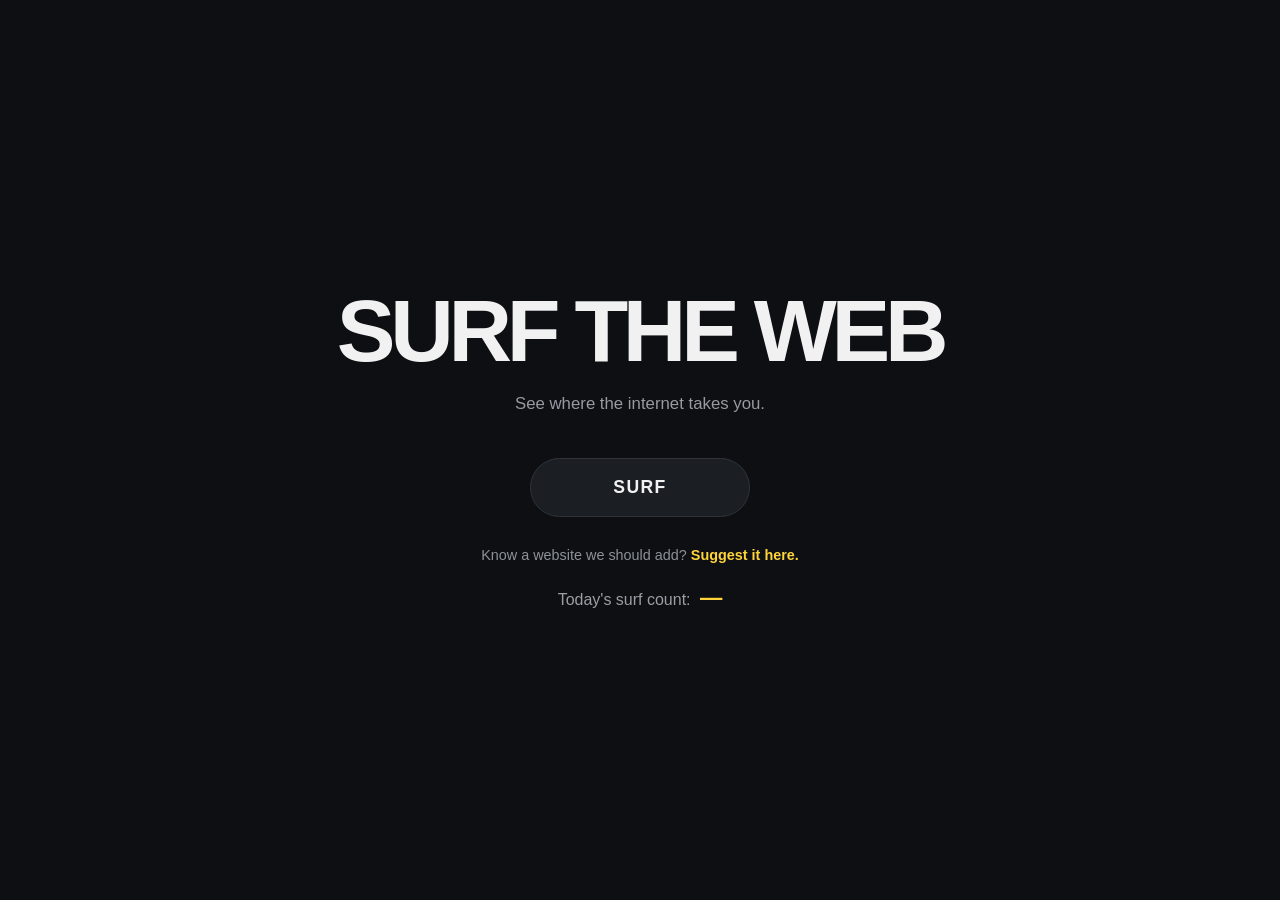
==== index.html @ 36b1ced0 "Add SirfTheWeb website files" ====
<!DOCTYPE html>
<html lang="en">
<head>
    <meta charset="UTF-8">

    <meta
        name="viewport"
        content="width=device-width, initial-scale=1.0"
    >

    <title>SurfTheWeb.online — Discover Something Random</title>

    <meta
        name="description"
        content="Surf the web and discover a randomly selected interesting website."
    >

    <link rel="stylesheet" href="style.css">
</head>

<body>

    <main class="page">

        <section class="hero">

            <h1>SURF THE WEB</h1>

            <p class="tagline">
                See where the internet takes you.
            </p>

            <button
                id="surfButton"
                class="surf-button"
                type="button"
            >
                SURF
            </button>

            <p class="submit-site">
                Know a website we should add?
                <a
                    href="#"
                    id="submitSite"
                >
                    Suggest it here.
                </a>
            </p>

            <div
                id="surfCount"
                class="surf-count"
                aria-live="polite"
            >
                <span class="surf-count-label">
                    Today's surf count:
                </span>

                <span
                    id="surfCountNumber"
                    class="surf-count-number"
                >
                    —
                </span>
            </div>

        </section>

    </main>


    <script src="websites.js"></script>
    <script src="app.js"></script>

</body>
</html>
---- style.css ----
* {
    box-sizing: border-box;
}

html,
body {
    margin: 0;
    padding: 0;
    width: 100%;
    min-height: 100%;
}

body {
    font-family:
        -apple-system,
        BlinkMacSystemFont,
        "Segoe UI",
        Roboto,
        Helvetica,
        Arial,
        sans-serif;

    background: #0d0f12;
    color: #eeeeee;
}

.page {
    min-height: 100vh;

    display: flex;
    flex-direction: column;
    align-items: center;
    justify-content: center;

    padding: 40px 20px;
}

.hero {
    width: 100%;
    max-width: 700px;

    display: flex;
    flex-direction: column;
    align-items: center;

    text-align: center;
}

.hero h1 {
    margin: 0;

    color: #f1f1f1;

    font-size: clamp(2.5rem, 8vw, 5.5rem);
    font-weight: 800;
    letter-spacing: -0.06em;
    line-height: 0.95;
}

.tagline {
    margin: 18px 0 0;

    color: #969aa1;

    font-size: 1.05rem;
    line-height: 1.5;
}

.surf-button {
    margin-top: 42px;

    min-width: 220px;
    padding: 18px 42px;

    border: 1px solid #30343a;
    border-radius: 999px;

    background: #1b1e23;
    color: #f2f2f2;

    font-size: 1.1rem;
    font-weight: 700;
    letter-spacing: 0.08em;

    cursor: pointer;

    transition:
        transform 0.15s ease,
        background 0.15s ease,
        border-color 0.15s ease,
        opacity 0.15s ease;
}

.surf-button:hover:not(:disabled) {
    background: #252930;
    border-color: #40454d;
    transform: translateY(-2px);
}

.surf-button:active:not(:disabled) {
    transform: translateY(0);
}

.surf-button:disabled {
    opacity: 0.55;
    cursor: not-allowed;
}


/* ============================================================
   WEBSITE SUGGESTION
   ============================================================ */

.submit-site {
    margin: 28px 0 0;

    color: #8d929a;

    font-size: 0.9rem;
    line-height: 1.5;
}

.submit-site a {
    color: #ffd43b;
    font-weight: 600;

    text-decoration: none;

    transition:
        color 0.15s ease,
        opacity 0.15s ease;
}

.submit-site a:hover {
    color: #ffe16a;
}

.submit-site a:active {
    opacity: 0.7;
}


/* ============================================================
   SURF COUNT
   ============================================================ */

.surf-count {
    margin-top: 18px;

    color: #9a9ea5;

    font-size: 1rem;
    font-weight: 500;

    text-align: center;
}

.surf-count-number {
    display: inline-block;

    margin-left: 5px;

    color: #ffd43b;

    font-size: 1.4rem;
    font-weight: 700;
}


/* ============================================================
   MOBILE
   ============================================================ */

@media (max-width: 600px) {

    .page {
        padding: 30px 20px;
    }

    .hero h1 {
        font-size: clamp(2.4rem, 13vw, 4rem);
    }

    .tagline {
        font-size: 0.95rem;
    }

    .surf-button {
        width: 100%;
        max-width: 280px;
    }

    .submit-site {
        max-width: 90%;
    }

    .surf-count {
        font-size: 0.95rem;
    }

    .surf-count-number {
        font-size: 1.25rem;
    }
}
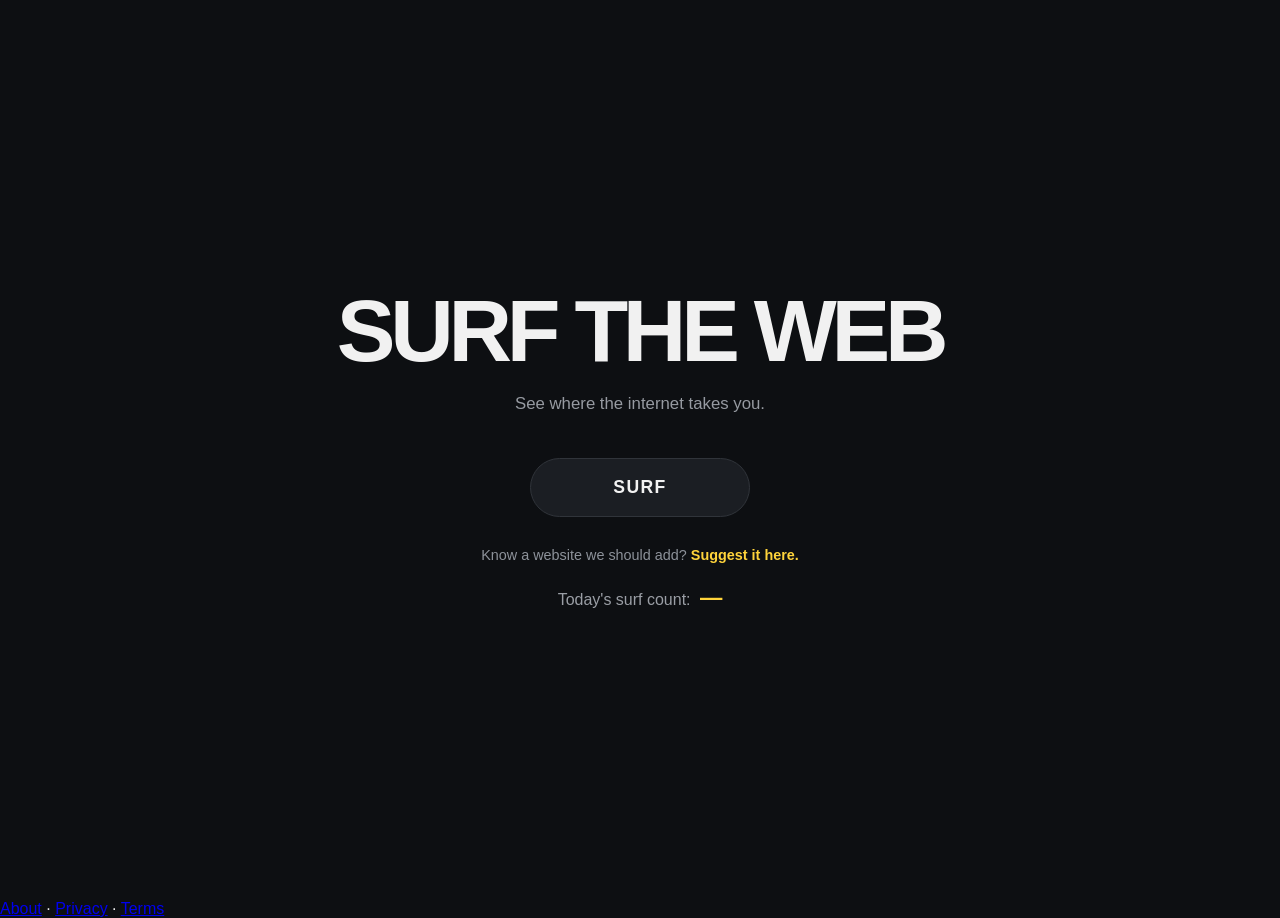
==== commit 4d5b7dc8: "Add Google AdSense site code" ====
--- a/index.html
+++ b/index.html
@@ -14,6 +14,13 @@
         name="description"
         content="Surf the web and discover a randomly selected interesting website."
     >
+
+    <!-- Google AdSense -->
+    <script
+        async
+        src="https://pagead2.googlesyndication.com/pagead/js/adsbygoogle.js?client=ca-pub-5724549924620977"
+        crossorigin="anonymous"
+    ></script>
 
     <link rel="stylesheet" href="style.css">
 </head>
@@ -69,9 +76,16 @@
 
     </main>
 
-
     <script src="websites.js"></script>
     <script src="app.js"></script>
 
+    <footer class="site-footer">
+        <a href="about.html">About</a>
+        <span>·</span>
+        <a href="privacy.html">Privacy</a>
+        <span>·</span>
+        <a href="terms.html">Terms</a>
+    </footer>
+
 </body>
 </html>
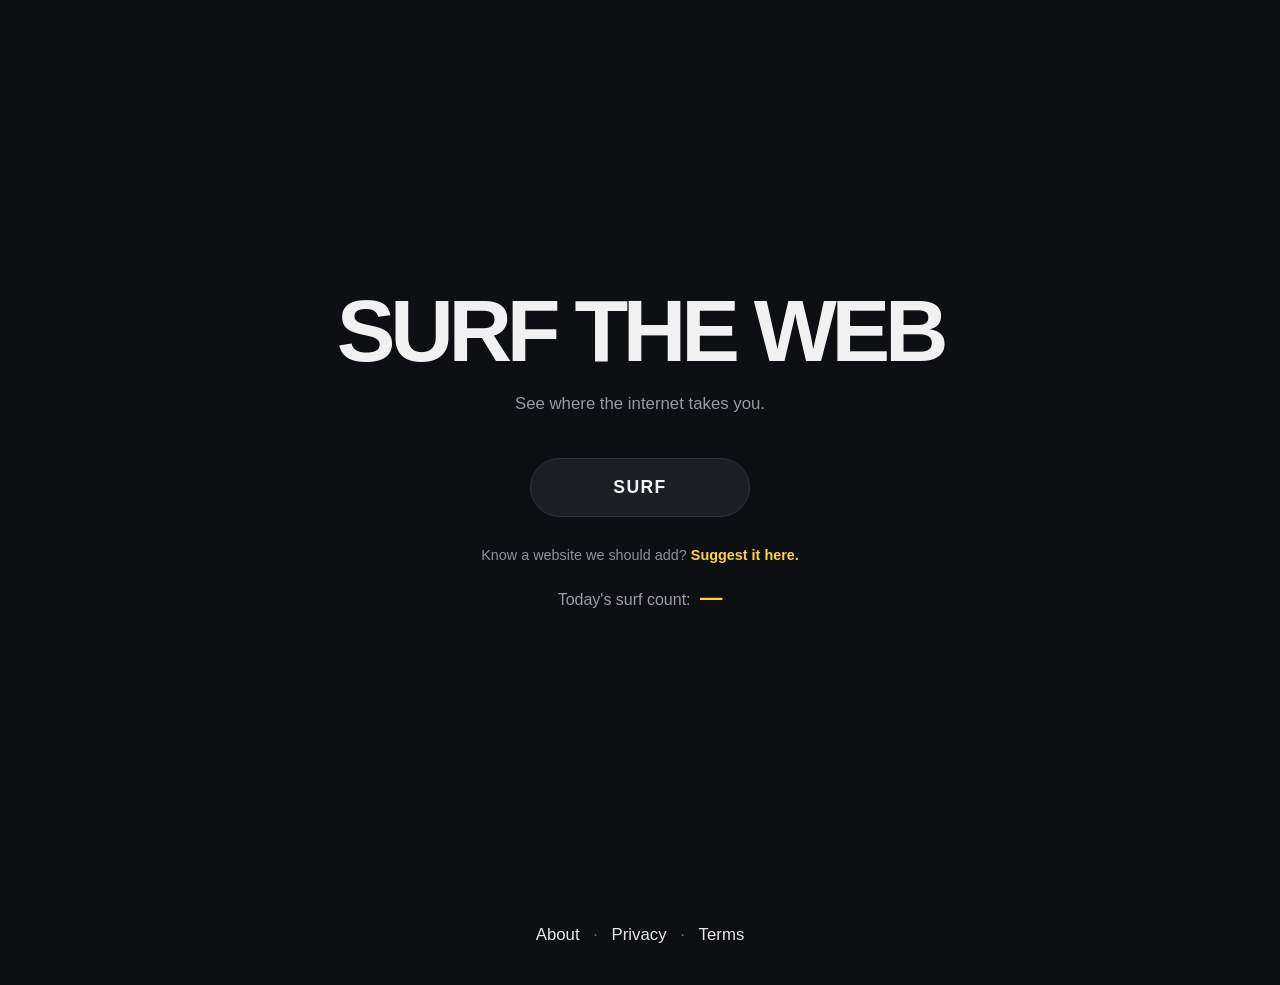
==== commit 412c67a6: "Add files via upload" ====
--- a/index.html
+++ b/index.html
@@ -1,91 +1,91 @@
-<!DOCTYPE html>
-<html lang="en">
-<head>
-    <meta charset="UTF-8">
-
-    <meta
-        name="viewport"
-        content="width=device-width, initial-scale=1.0"
-    >
-
-    <title>SurfTheWeb.online — Discover Something Random</title>
-
-    <meta
-        name="description"
-        content="Surf the web and discover a randomly selected interesting website."
-    >
-
-    <!-- Google AdSense -->
-    <script
-        async
-        src="https://pagead2.googlesyndication.com/pagead/js/adsbygoogle.js?client=ca-pub-5724549924620977"
-        crossorigin="anonymous"
-    ></script>
-
-    <link rel="stylesheet" href="style.css">
-</head>
-
-<body>
-
-    <main class="page">
-
-        <section class="hero">
-
-            <h1>SURF THE WEB</h1>
-
-            <p class="tagline">
-                See where the internet takes you.
-            </p>
-
-            <button
-                id="surfButton"
-                class="surf-button"
-                type="button"
-            >
-                SURF
-            </button>
-
-            <p class="submit-site">
-                Know a website we should add?
-                <a
-                    href="#"
-                    id="submitSite"
-                >
-                    Suggest it here.
-                </a>
-            </p>
-
-            <div
-                id="surfCount"
-                class="surf-count"
-                aria-live="polite"
-            >
-                <span class="surf-count-label">
-                    Today's surf count:
-                </span>
-
-                <span
-                    id="surfCountNumber"
-                    class="surf-count-number"
-                >
-                    —
-                </span>
-            </div>
-
-        </section>
-
-    </main>
-
-    <script src="websites.js"></script>
-    <script src="app.js"></script>
-
-    <footer class="site-footer">
-        <a href="about.html">About</a>
-        <span>·</span>
-        <a href="privacy.html">Privacy</a>
-        <span>·</span>
-        <a href="terms.html">Terms</a>
-    </footer>
-
-</body>
+<!DOCTYPE html>
+<html lang="en">
+<head>
+    <meta charset="UTF-8">
+
+    <meta
+        name="viewport"
+        content="width=device-width, initial-scale=1.0"
+    >
+
+    <title>SurfTheWeb.online — Discover Something Random</title>
+
+    <meta
+        name="description"
+        content="Surf the web and discover a randomly selected interesting website."
+    >
+
+    <!-- Google AdSense -->
+    <script
+        async
+        src="https://pagead2.googlesyndication.com/pagead/js/adsbygoogle.js?client=ca-pub-5724549924620977"
+        crossorigin="anonymous"
+    ></script>
+
+    <link rel="stylesheet" href="style.css">
+</head>
+
+<body>
+
+    <main class="page">
+
+        <section class="hero">
+
+            <h1>SURF THE WEB</h1>
+
+            <p class="tagline">
+                See where the internet takes you.
+            </p>
+
+            <button
+                id="surfButton"
+                class="surf-button"
+                type="button"
+            >
+                SURF
+            </button>
+
+            <p class="submit-site">
+                Know a website we should add?
+                <a
+                    href="#"
+                    id="submitSite"
+                >
+                    Suggest it here.
+                </a>
+            </p>
+
+            <div
+                id="surfCount"
+                class="surf-count"
+                aria-live="polite"
+            >
+                <span class="surf-count-label">
+                    Today's surf count:
+                </span>
+
+                <span
+                    id="surfCountNumber"
+                    class="surf-count-number"
+                >
+                    —
+                </span>
+            </div>
+
+        </section>
+
+    </main>
+
+    <script src="websites.js"></script>
+    <script src="app.js"></script>
+
+    <footer class="site-footer">
+        <a href="about.html">About</a>
+        <span>·</span>
+        <a href="privacy.html">Privacy</a>
+        <span>·</span>
+        <a href="terms.html">Terms</a>
+    </footer>
+
+</body>
 </html>
--- a/style.css
+++ b/style.css
@@ -1,204 +1,280 @@
-* {
-    box-sizing: border-box;
-}
-
-html,
-body {
-    margin: 0;
-    padding: 0;
-    width: 100%;
-    min-height: 100%;
-}
-
-body {
-    font-family:
-        -apple-system,
-        BlinkMacSystemFont,
-        "Segoe UI",
-        Roboto,
-        Helvetica,
-        Arial,
-        sans-serif;
-
-    background: #0d0f12;
-    color: #eeeeee;
-}
-
-.page {
-    min-height: 100vh;
-
-    display: flex;
-    flex-direction: column;
-    align-items: center;
-    justify-content: center;
-
-    padding: 40px 20px;
-}
-
-.hero {
-    width: 100%;
-    max-width: 700px;
-
-    display: flex;
-    flex-direction: column;
-    align-items: center;
-
-    text-align: center;
-}
-
-.hero h1 {
-    margin: 0;
-
-    color: #f1f1f1;
-
-    font-size: clamp(2.5rem, 8vw, 5.5rem);
-    font-weight: 800;
-    letter-spacing: -0.06em;
-    line-height: 0.95;
-}
-
-.tagline {
-    margin: 18px 0 0;
-
-    color: #969aa1;
-
-    font-size: 1.05rem;
-    line-height: 1.5;
-}
-
-.surf-button {
-    margin-top: 42px;
-
-    min-width: 220px;
-    padding: 18px 42px;
-
-    border: 1px solid #30343a;
-    border-radius: 999px;
-
-    background: #1b1e23;
-    color: #f2f2f2;
-
-    font-size: 1.1rem;
-    font-weight: 700;
-    letter-spacing: 0.08em;
-
-    cursor: pointer;
-
-    transition:
-        transform 0.15s ease,
-        background 0.15s ease,
-        border-color 0.15s ease,
-        opacity 0.15s ease;
-}
-
-.surf-button:hover:not(:disabled) {
-    background: #252930;
-    border-color: #40454d;
-    transform: translateY(-2px);
-}
-
-.surf-button:active:not(:disabled) {
-    transform: translateY(0);
-}
-
-.surf-button:disabled {
-    opacity: 0.55;
-    cursor: not-allowed;
-}
-
-
-/* ============================================================
-   WEBSITE SUGGESTION
-   ============================================================ */
-
-.submit-site {
-    margin: 28px 0 0;
-
-    color: #8d929a;
-
-    font-size: 0.9rem;
-    line-height: 1.5;
-}
-
-.submit-site a {
-    color: #ffd43b;
-    font-weight: 600;
-
-    text-decoration: none;
-
-    transition:
-        color 0.15s ease,
-        opacity 0.15s ease;
-}
-
-.submit-site a:hover {
-    color: #ffe16a;
-}
-
-.submit-site a:active {
-    opacity: 0.7;
-}
-
-
-/* ============================================================
-   SURF COUNT
-   ============================================================ */
-
-.surf-count {
-    margin-top: 18px;
-
-    color: #9a9ea5;
-
-    font-size: 1rem;
-    font-weight: 500;
-
-    text-align: center;
-}
-
-.surf-count-number {
-    display: inline-block;
-
-    margin-left: 5px;
-
-    color: #ffd43b;
-
-    font-size: 1.4rem;
-    font-weight: 700;
-}
-
-
-/* ============================================================
-   MOBILE
-   ============================================================ */
-
-@media (max-width: 600px) {
-
-    .page {
-        padding: 30px 20px;
-    }
-
-    .hero h1 {
-        font-size: clamp(2.4rem, 13vw, 4rem);
-    }
-
-    .tagline {
-        font-size: 0.95rem;
-    }
-
-    .surf-button {
-        width: 100%;
-        max-width: 280px;
-    }
-
-    .submit-site {
-        max-width: 90%;
-    }
-
-    .surf-count {
-        font-size: 0.95rem;
-    }
-
-    .surf-count-number {
-        font-size: 1.25rem;
-    }
+* {
+    box-sizing: border-box;
+}
+
+html,
+body {
+    margin: 0;
+    padding: 0;
+    width: 100%;
+    min-height: 100%;
+}
+
+body {
+    font-family:
+        -apple-system,
+        BlinkMacSystemFont,
+        "Segoe UI",
+        Roboto,
+        Helvetica,
+        Arial,
+        sans-serif;
+    background: #0d0f12;
+    color: #eeeeee;
+}
+
+.page {
+    min-height: 100vh;
+    display: flex;
+    flex-direction: column;
+    align-items: center;
+    justify-content: center;
+    padding: 40px 20px;
+}
+
+.hero {
+    width: 100%;
+    max-width: 700px;
+    display: flex;
+    flex-direction: column;
+    align-items: center;
+    text-align: center;
+}
+
+.hero h1 {
+    margin: 0;
+    color: #f1f1f1;
+    font-size: clamp(2.5rem, 8vw, 5.5rem);
+    font-weight: 800;
+    letter-spacing: -0.06em;
+    line-height: 0.95;
+}
+
+.tagline {
+    margin: 18px 0 0;
+    color: #969aa1;
+    font-size: 1.05rem;
+    line-height: 1.5;
+}
+
+.surf-button {
+    margin-top: 42px;
+    min-width: 220px;
+    padding: 18px 42px;
+    border: 1px solid #30343a;
+    border-radius: 999px;
+    background: #1b1e23;
+    color: #f2f2f2;
+    font-size: 1.1rem;
+    font-weight: 700;
+    letter-spacing: 0.08em;
+    cursor: pointer;
+    transition:
+        transform 0.15s ease,
+        background 0.15s ease,
+        border-color 0.15s ease,
+        opacity 0.15s ease;
+}
+
+.surf-button:hover:not(:disabled) {
+    background: #252930;
+    border-color: #40454d;
+    transform: translateY(-2px);
+}
+
+.surf-button:active:not(:disabled) {
+    transform: translateY(0);
+}
+
+.surf-button:disabled {
+    opacity: 0.55;
+    cursor: not-allowed;
+}
+
+
+/* ============================================================
+   WEBSITE SUGGESTION
+   ============================================================ */
+
+.submit-site {
+    margin: 28px 0 0;
+    color: #8d929a;
+    font-size: 0.9rem;
+    line-height: 1.5;
+}
+
+.submit-site a {
+    color: #ffd43b;
+    font-weight: 600;
+    text-decoration: none;
+    transition:
+        color 0.15s ease,
+        opacity 0.15s ease;
+}
+
+.submit-site a:hover {
+    color: #ffe16a;
+}
+
+.submit-site a:active {
+    opacity: 0.7;
+}
+
+
+/* ============================================================
+   SURF COUNT
+   ============================================================ */
+
+.surf-count {
+    margin-top: 18px;
+    color: #9a9ea5;
+    font-size: 1rem;
+    font-weight: 500;
+    text-align: center;
+}
+
+.surf-count-number {
+    display: inline-block;
+    margin-left: 5px;
+    color: #ffd43b;
+    font-size: 1.4rem;
+    font-weight: 700;
+}
+
+
+/* ============================================================
+   LEGAL / INFORMATION PAGES
+   ============================================================ */
+
+.legal-page {
+    width: min(900px, calc(100% - 40px));
+    margin: 0 auto;
+    padding: 70px 0 50px;
+}
+
+.legal-page h1 {
+    margin: 0 0 18px;
+}
+
+.legal-page h2 {
+    margin: 42px 0 12px;
+}
+
+.legal-page p {
+    line-height: 1.75;
+    margin: 0 0 16px;
+}
+
+.legal-intro {
+    font-size: 1.1rem;
+    opacity: 0.85;
+    margin-bottom: 35px !important;
+}
+
+
+/* ============================================================
+   BACK TO SURFTHEWEB LINK
+   ============================================================ */
+
+.legal-back {
+    display: inline-block;
+    margin-bottom: 35px;
+    color: #ffffff;
+    font-size: 1.1rem;
+    font-weight: 500;
+    text-decoration: none;
+}
+
+.legal-back:hover {
+    color: #ffffff;
+    text-decoration: underline;
+}
+
+
+/* ============================================================
+   SITE FOOTER
+   ============================================================ */
+
+.site-footer {
+    width: min(900px, calc(100% - 40px));
+    margin: 0 auto;
+    padding: 25px 0 40px;
+    text-align: center;
+    font-size: 1.05rem;
+    opacity: 0.9;
+}
+
+.site-footer a {
+    color: #ffffff;
+    font-weight: 500;
+    text-decoration: none;
+}
+
+.site-footer a:hover {
+    color: #ffffff;
+    text-decoration: underline;
+}
+
+.site-footer span {
+    margin: 0 9px;
+    color: #777777;
+}
+
+
+/* ============================================================
+   MOBILE
+   ============================================================ */
+
+@media (max-width: 600px) {
+
+    .page {
+        padding: 30px 20px;
+    }
+
+    .hero h1 {
+        font-size: clamp(2.4rem, 13vw, 4rem);
+    }
+
+    .tagline {
+        font-size: 0.95rem;
+    }
+
+    .surf-button {
+        width: 100%;
+        max-width: 280px;
+    }
+
+    .submit-site {
+        max-width: 90%;
+    }
+
+    .surf-count {
+        font-size: 0.95rem;
+    }
+
+    .surf-count-number {
+        font-size: 1.25rem;
+    }
+
+    .legal-page {
+        width: calc(100% - 30px);
+        padding: 45px 0 35px;
+    }
+
+    .legal-page h1 {
+        font-size: 2rem;
+    }
+
+    .legal-page h2 {
+        font-size: 1.25rem;
+    }
+
+    .legal-back {
+        font-size: 1.05rem;
+    }
+
+    .site-footer {
+        width: calc(100% - 30px);
+        font-size: 1rem;
+    }
 }
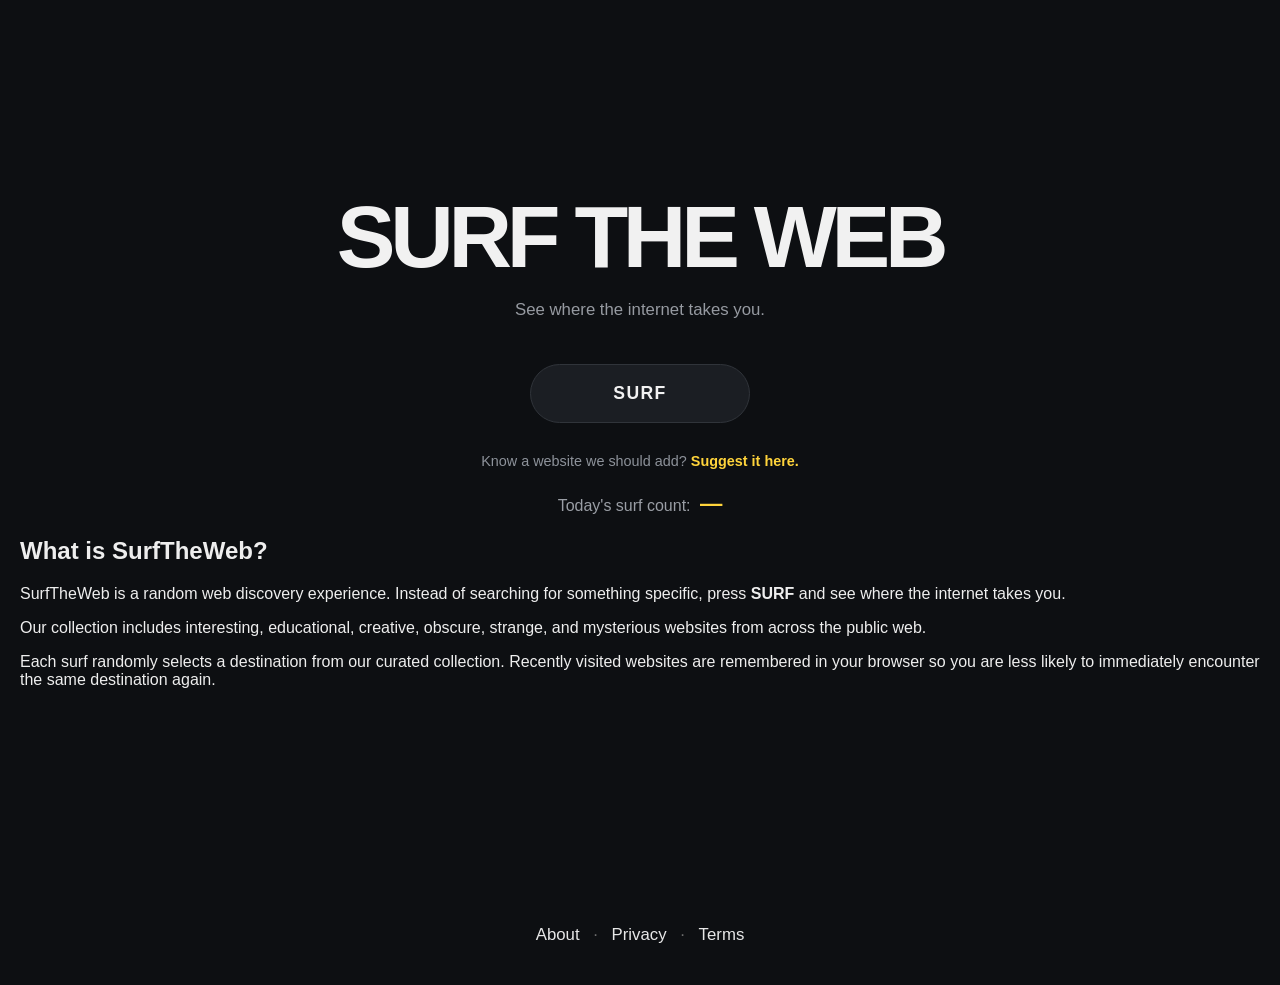
==== commit 415ae21f: "Enhance index.html with about section Added an 'about' section explaining the purpose of SurfTheWeb," ====
--- a/index.html
+++ b/index.html
@@ -12,7 +12,12 @@
 
     <meta
         name="description"
-        content="Surf the web and discover a randomly selected interesting website."
+        content="Surf the web and discover interesting, educational, creative, obscure, strange, and mysterious websites."
+    >
+
+    <link
+        rel="canonical"
+        href="https://surftheweb.online/"
     >
 
     <!-- Google AdSense -->
@@ -74,18 +79,54 @@
 
         </section>
 
+
+        <!-- ABOUT SURFTHEWEB -->
+
+        <section class="about-content">
+
+            <h2>What is SurfTheWeb?</h2>
+
+            <p>
+                SurfTheWeb is a random web discovery experience.
+                Instead of searching for something specific, press
+                <strong>SURF</strong> and see where the internet takes you.
+            </p>
+
+            <p>
+                Our collection includes interesting, educational, creative,
+                obscure, strange, and mysterious websites from across the
+                public web.
+            </p>
+
+            <p>
+                Each surf randomly selects a destination from our curated
+                collection. Recently visited websites are remembered in your
+                browser so you are less likely to immediately encounter the
+                same destination again.
+            </p>
+
+        </section>
+
     </main>
+
+
+    <footer class="site-footer">
+
+        <a href="about.html">About</a>
+
+        <span>·</span>
+
+        <a href="privacy.html">Privacy</a>
+
+        <span>·</span>
+
+        <a href="terms.html">Terms</a>
+
+    </footer>
+
 
     <script src="websites.js"></script>
     <script src="app.js"></script>
 
-    <footer class="site-footer">
-        <a href="about.html">About</a>
-        <span>·</span>
-        <a href="privacy.html">Privacy</a>
-        <span>·</span>
-        <a href="terms.html">Terms</a>
-    </footer>
-
 </body>
-</html>+</html>
